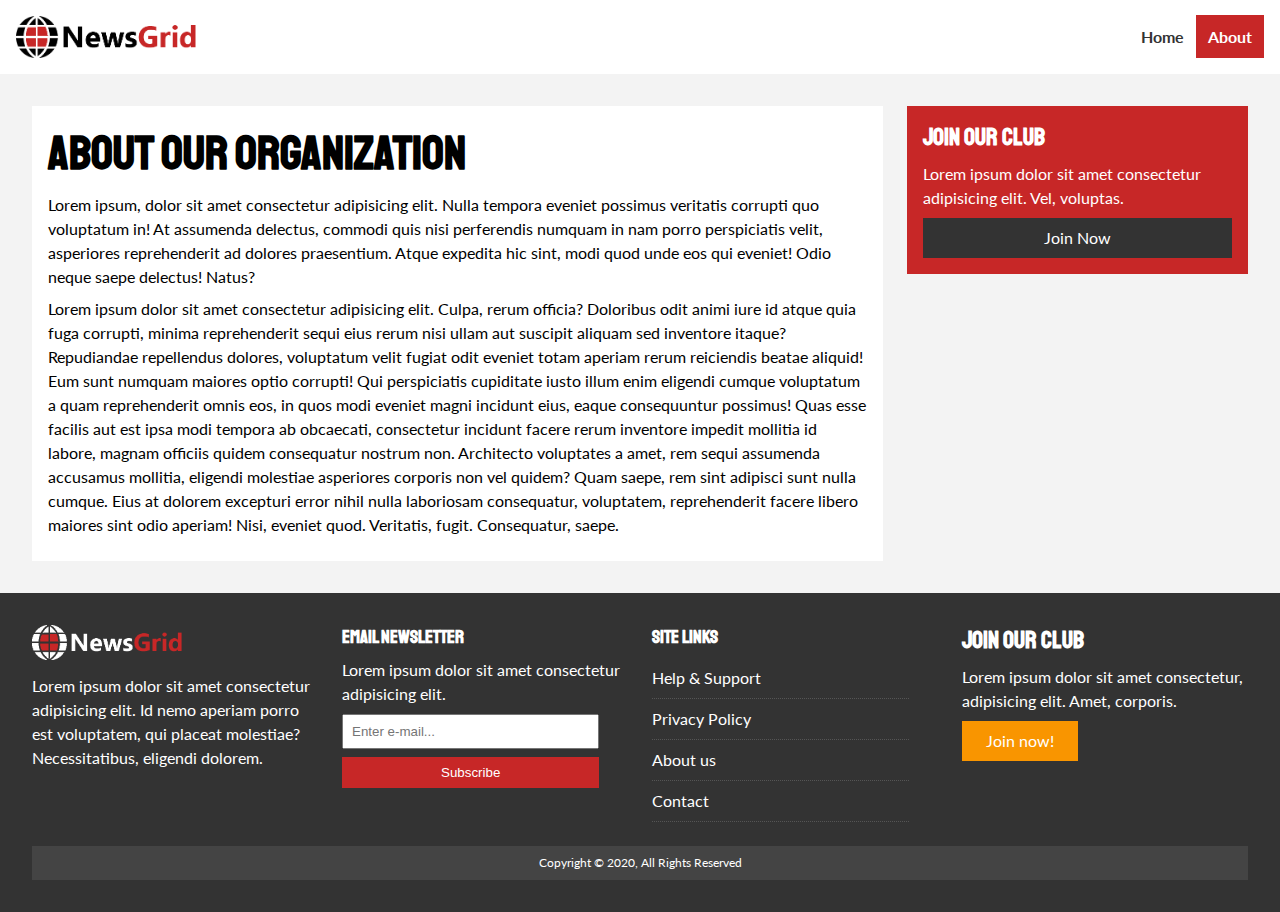
==== about.html @ 5a115e90 "Add files via upload" ====
<!DOCTYPE html>
<html lang="en">
<head>
    <meta charset="UTF-8">
    <meta name="viewport" content="width=device-width, initial-scale=1.0">
    <link rel="stylesheet" href="./CSS/style.css">
    <link rel="stylesheet" media="screen and (max-width: 768px)" href="./CSS/mobile.css">
    <link rel="stylesheet" href="https://cdnjs.cloudflare.com/ajax/libs/font-awesome/5.13.0/css/all.min.css" integrity="sha256-h20CPZ0QyXlBuAw7A+KluUYx/3pK+c7lYEpqLTlxjYQ=" crossorigin="anonymous" />
    <link rel="icon" type="image/x-icon" href="favicon.ico?v=2" />
    <title>NewsGrid || About </title>
</head>
<body>
  <nav id="main-nav">
    <div class="container">
      <img src="/image_resources/image_resources/logo.png" alt="NewsGrid" class="logo">
      <div class="social">
        <a href="http://facebook.com" target="_blank"><i class="fab fa-facebook fa-2x"></i></a>
        <a href="http://twitter.com" target="_blank"><i class="fab fa-twitter fa-2x"></i></a>
        <a href="http://instagram.com" target="_blank"><i class="fab fa-instagram fa-2x"></i></a>
        <a href="http://youtube.com" target="_blank"><i class="fab fa-youtube fa-2x"></i></a>
      </div>
      <ul>
        
         <li> <a href="index.html" >Home</a></li>
        <li> <a href="about.html" class="current">About</a></li>
        
      </ul>
    </div>

  </nav>

  
</section>

<section class="about">
    <div class="container">
        <div class="page-container">
            <article class="card">
                <h1 class="l-heading">About our Organization</h1>
                <p>Lorem ipsum, dolor sit amet consectetur adipisicing elit. Nulla tempora eveniet possimus veritatis corrupti quo voluptatum in! At assumenda delectus, commodi quis nisi perferendis numquam in nam porro perspiciatis velit, asperiores reprehenderit ad dolores praesentium. Atque expedita hic sint, modi quod unde eos qui eveniet! Odio neque saepe delectus! Natus?</p>
                <p>Lorem ipsum dolor sit amet consectetur adipisicing elit. Culpa, rerum officia? Doloribus odit animi iure id atque quia fuga corrupti, minima reprehenderit sequi eius rerum nisi ullam aut suscipit aliquam sed inventore itaque? Repudiandae repellendus dolores, voluptatum velit fugiat odit eveniet totam aperiam rerum reiciendis beatae aliquid! Eum sunt numquam maiores optio corrupti! Qui perspiciatis cupiditate iusto illum enim eligendi cumque voluptatum a quam reprehenderit omnis eos, in quos modi eveniet magni incidunt eius, eaque consequuntur possimus! Quas esse facilis aut est ipsa modi tempora ab obcaecati, consectetur incidunt facere rerum inventore impedit mollitia id labore, magnam officiis quidem consequatur nostrum non. Architecto voluptates a amet, rem sequi assumenda accusamus mollitia, eligendi molestiae asperiores corporis non vel quidem? Quam saepe, rem sint adipisci sunt nulla cumque. Eius at dolorem excepturi error nihil nulla laboriosam consequatur, voluptatem, reprehenderit facere libero maiores sint odio aperiam! Nisi, eveniet quod. Veritatis, fugit. Consequatur, saepe.</p>
            </article>
            <aside class=" card bg-primary">
                <h2>Join Our Club</h2>
                <p>Lorem ipsum dolor sit amet consectetur adipisicing elit. Vel, voluptas.</p>
                <a href="#" class="btn btn-dark btn-block">Join Now</a>
            </aside>
        </div>
    </div>

</section>

<!-- Footer -->
<footer id="main-footer" class="py-2">
  <div class="container footer-container">
    <div>
      <img src="./image_resources/image_resources/logo_light.png" alt="NewsGrid">
      <p>Lorem ipsum dolor sit amet consectetur adipisicing elit. Id nemo aperiam porro est voluptatem, qui placeat molestiae? Necessitatibus, eligendi dolorem.</p>
    </div>
    <div>
    <h3>Email NewsLetter</h3>
    <p>Lorem ipsum dolor sit amet consectetur adipisicing elit.</p>

<form><input type="email" placeholder="Enter e-mail...">
  <input type="submit" value="Subscribe" class="btn btn-primary">
</form></div>
<div>
  <h3>Site links</h3>
  <ul class="list">
    <li><a href="#">Help & Support</a></li>
    <li><a href="#">Privacy Policy</a></li>
    <li><a href="#">About us</a></li>
    <li><a href="#">Contact</a></li>
  </ul>
</div>
<div>
  <h2>Join our club</h2>
  <p>Lorem ipsum dolor sit amet consectetur, adipisicing elit. Amet, corporis.</p>
  <a href="#" class="btn btn-secondary">Join now!</a>
  </div>
<div>
  Copyright &copy; 2020, All Rights Reserved
</div>
</footer>

</body>
</html>
---- CSS/style.css ----
@import url('https://fonts.googleapis.com/css2?family=Lato&family=Staatliches&display=swap');

:root {
    --primary-color: #c72727 ; 
    --secondary-color: #f99500 ;
    --light-color: #f3f3f3;
    --dark-color: #333;
    --max-width: 1100;
}

.category {
    --sport-color: #f99500;
    --ent-color: #a66bbe;
    --tech-color: #009cff;
}

* {
    margin: 0;
    padding: 0;
    box-sizing: border-box;
}

body {
    font-family: 'Lato', sans-serif;
    line-height: 1.5;
    background-color: var(--light-color);
}

a {
    text-decoration: none;
    color: #333;
}

ul {
    list-style: none;
}

img {
    width: 100%;
}

h1, h2, h3, h4, h5, h6 {
    font-family: 'Staatliches', cursive;
    margin-bottom: .55rem;
    line-height: 1.3;
}

p {
    margin: .5rem 0;
}
/* Utility */

.container {
    max-width: var(--max-width);
    margin: auto;
    padding: 0 2rem;
    overflow: hidden;
}

.category {
    display: inline-block;
    color: #fff;
    font-size: 0.55rem;
    text-transform: uppercase;
    padding: 0.4rem 0.6rem;
    border-radius: 15px;
    margin-bottom: 0.5rem;
}

.category-sports {
    background-color: var(--sport-color);
}

.category-ent {
    background-color: var(--ent-color);
}
.category-tech {
    background-color: var(--tech-color);
}

.btn {
    display: inline-block;
    border: none;
    background: var(--dark-color);
    color: #fff;
    padding: 0.5rem 1.5rem;
}

.btn-light {
    background: var(--light-color);
}

.btn-primary {
    background: var(--primary-color);
}

.btn-secondary {
    background: var(--secondary-color);
}

.btn-block {
    display: block;
    width: 100%;
    text-align: center;
}
.btn:hover {
    opacity: 0.9;
}

.card {
    background-color: #fff;
    padding: 1rem;
}

.bg-dark {
    background-color: var(--dark-color);
    color: #fff;
}

.bg-primary {
    background-color: var(--primary-color);
    color: #fff;
}

.bg-secondary {
    background-color: var(--secondary-color);
    color: #fff;
}

.py-1 {
    padding: 1.5rem 0;
}

.py-2 {
    padding: 2rem 0;
}

.py-3 {
    padding: 3rem 0;
}

.p-1 {
    padding: 1.5rem;
}

.p-2 {
    padding: 2rem;
}

.p-3 {
    padding: 3rem;
}

.bg-dark h1, .bg-dark h2, .bg-dark h3, .bg-dark a, .bg-primary h1, .bg-primary h2, .bg-primary h3,.bg-primary a, .bg-secondary h1, .bg-secondary h2, .bg-secondary h3, .bg-secondary a {
    color: #fff;
}

.list li {
    padding: .5rem 0;
    border-bottom: #555 dotted 1px;
    width: 90%;
}

.list li a:hover {
    color: var(--primary-color)!important;
}

/* Inner page container */

.page-container {
    display: grid;
    grid-template-columns: 5fr 2fr;
    margin: 2rem 0;
    grid-gap: 1.5rem;
}

.page-container > *:first-child {
    grid-row: 1 / span 3;
}

.l-heading {
    font-size: 3rem;
}



/* Nav */

#main-nav {
    background-color: #fff;
    position: sticky;
    top: 0;
    z-index: 2;
}

#main-nav .container {
    display: grid;
    grid-template-columns: 6fr 3fr 2fr;
    padding: 1rem;
    align-items: center;
}

#main-nav .logo {
    width: 180px;
}

#main-nav ul {
    justify-self: end;
    display: flex;
}

#main-nav ul li a {
    padding: 0.75rem;
    font-weight: bold;
}

#main-nav ul li a.current {
    background-color: var(--primary-color);
    color: #fff;
}

#main-nav ul li a:hover {
    background: var(--light-color);
    color: var(--dark-color);
}

#main-nav .social {
    justify-self: center;
}

#main-nav .social a {
    color: #777;
    margin-right: .5rem;
}

/* showcase */

#showcase {
    color: #fff;
    background-color: #333;
    padding: 2rem;
    position: relative;
}

#showcase:before{
    content: '';
    background: url(../image_resources/image_resources/featured.jpg) no-repeat center center/cover;
    position: absolute;
    top: 0;
    left: 0;
    width: 100%;
    height: 100%;
    opacity: 0.4;
}

#showcase .showcase-container {
    display: grid;
    grid-template-columns: repeat(2, 1fr);
    justify-content: center;
    align-items: center;
    height: 50vh;
} 

#showcase .showcase-content {
    z-index: 1;
}

#showcase .showcase-content p {
    margin-bottom: 1rem;
}

/* Home articles */

#home-articles .articles-container {
    display: grid;
    grid-template-columns: repeat(3, 1fr);
    grid-gap: 1rem;
}

#home-articles .articles-container > *:first-child  {
    display: grid;
    grid-template-columns: repeat(2,1fr);
    grid-gap: 1rem;
    align-items: center;
    grid-column: 1 / span 2;
}

#home-articles .articles-container > *:last-child {
    grid-column: 2 / span 2;
    display: grid;
    grid-template-columns: repeat(2,1fr);
    grid-gap: 1rem;
    align-items: center;
}

article .meta {
    display: flex;
    justify-content: space-between;
    align-items: center;
    background-color: #eee;
    padding: 0.5rem;
}

article .meta .category {
    margin-top: 0.4rem;
}

/* Footer */

#main-footer{
    background-color: var(--dark-color);
    color: #fff;
}

#main-footer img {
    width: 150px;
}

#main-footer a {
    color: #fff;
}

#main-footer .footer-container {
    display: grid;
    grid-template-columns: repeat(4, 1fr);
    grid-gap: 1.5rem;
}

#main-footer .footer-container > *:last-child {
    background: #444 ;
    grid-column: 1 / span 4;
    padding: .5rem;
    text-align: center;
    font-size: 0.75rem;
}

#main-footer .footer-container input[type='email'] {
    width: 90%;
    padding: 0.5rem;
    margin-bottom: 0.5rem;
}

#main-footer .footer-container input[type='submit']{
    width: 90%;
}
---- CSS/mobile.css ----
/* Navgation */

#main-nav .social {
    display: none;
}

#main-nav .container {
    grid-template-columns: 1fr;
    grid-gap: 1.2rem;
}

#main-nav ul, #main-nav .logo {
    justify-self: center;
}

#main-nav ul li a {
    padding: 0.5rem;
}
#home-articles .articles-container {
    grid-template-columns: repeat(2, 1fr);
  }
  
  #home-articles .articles-container > *:first-child, #home-articles .articles-container > *:last-child
   {
    grid-template-columns: 1fr;
    grid-column: 1;
  }

/* I decided to span the last child :)*/ 

  #home-articles .articles-container > *:last-child {
      grid-column: 1 / span 2;
  } 

  

/* Smallers devices */

@media(max-width: 600px) {
    /* Stack grid itens */

    #showcase .showcase-container,
#home-articles .articles-container,
  #main-footer .footer-container {
    grid-template-columns: 1fr;
  }

  #home-articles .articles-container > *:last-child {
    grid-template-columns: 1fr;
    grid-column: 1;
} 

  #main-footer .footer-container >*:last-child {
    grid-column: 1;
  }

  #main-footer .footer-container > *:first-child,
  #main-footer .footer-container > *:nth-child(2){
    border-bottom: #444 dotted 1px;
    padding-bottom: 1rem;
  }

  .page-container {
    grid-template-columns: 1fr;
    text-align: center;
  }

  .page-container > *:first-child {
    grid-row: 1;
  }

  .l-heading {
      font-size: 2rem;
  }
  
  
  


}
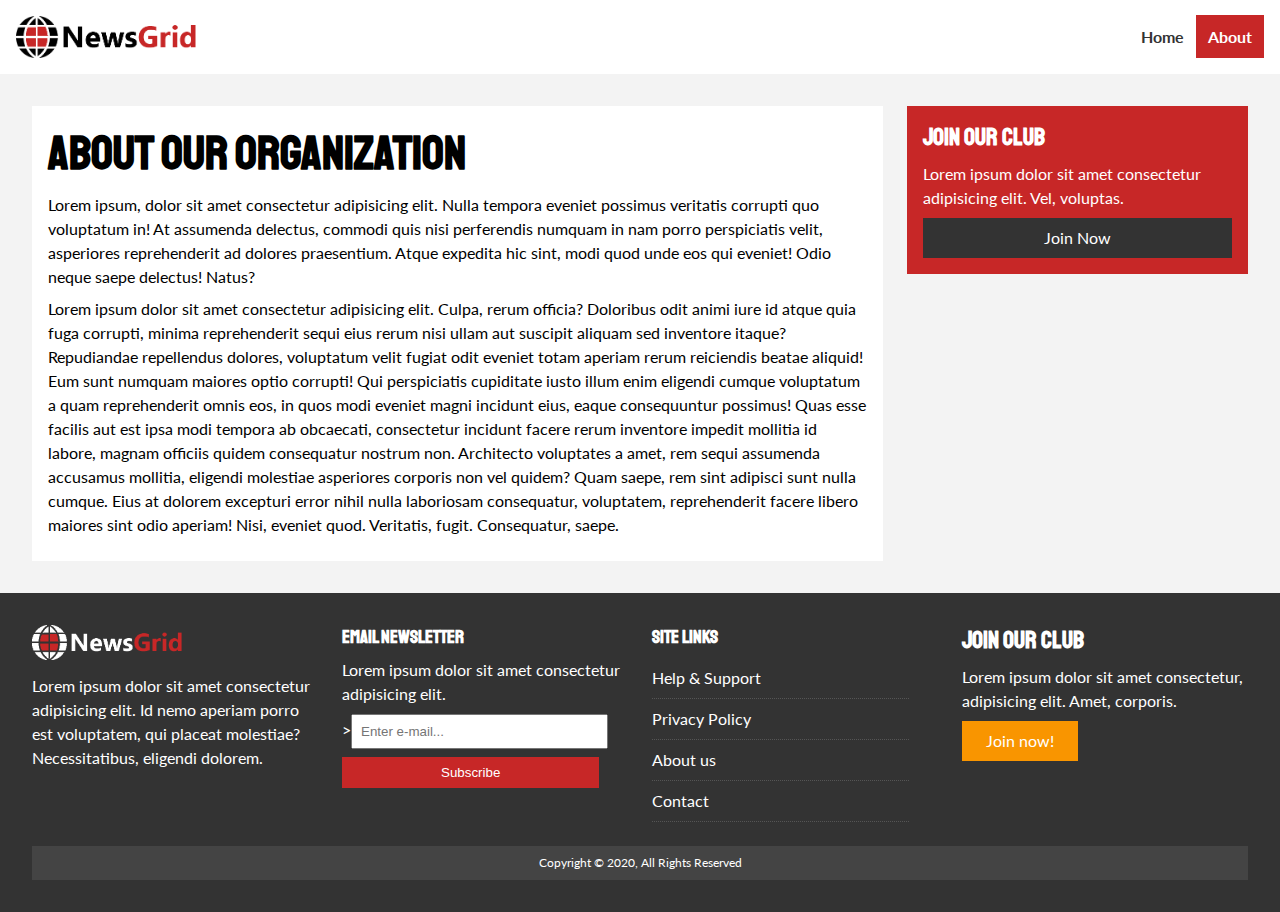
==== commit 62ec9107: "Update about.html" ====
--- a/about.html
+++ b/about.html
@@ -61,7 +61,7 @@
     <h3>Email NewsLetter</h3>
     <p>Lorem ipsum dolor sit amet consectetur adipisicing elit.</p>
 
-<form><input type="email" placeholder="Enter e-mail...">
+ <form name="contact" method="POST" data-netlify="true"> ><input type="email" placeholder="Enter e-mail...">
   <input type="submit" value="Subscribe" class="btn btn-primary">
 </form></div>
 <div>
@@ -84,4 +84,4 @@
 </footer>
 
 </body>
-</html>+</html>
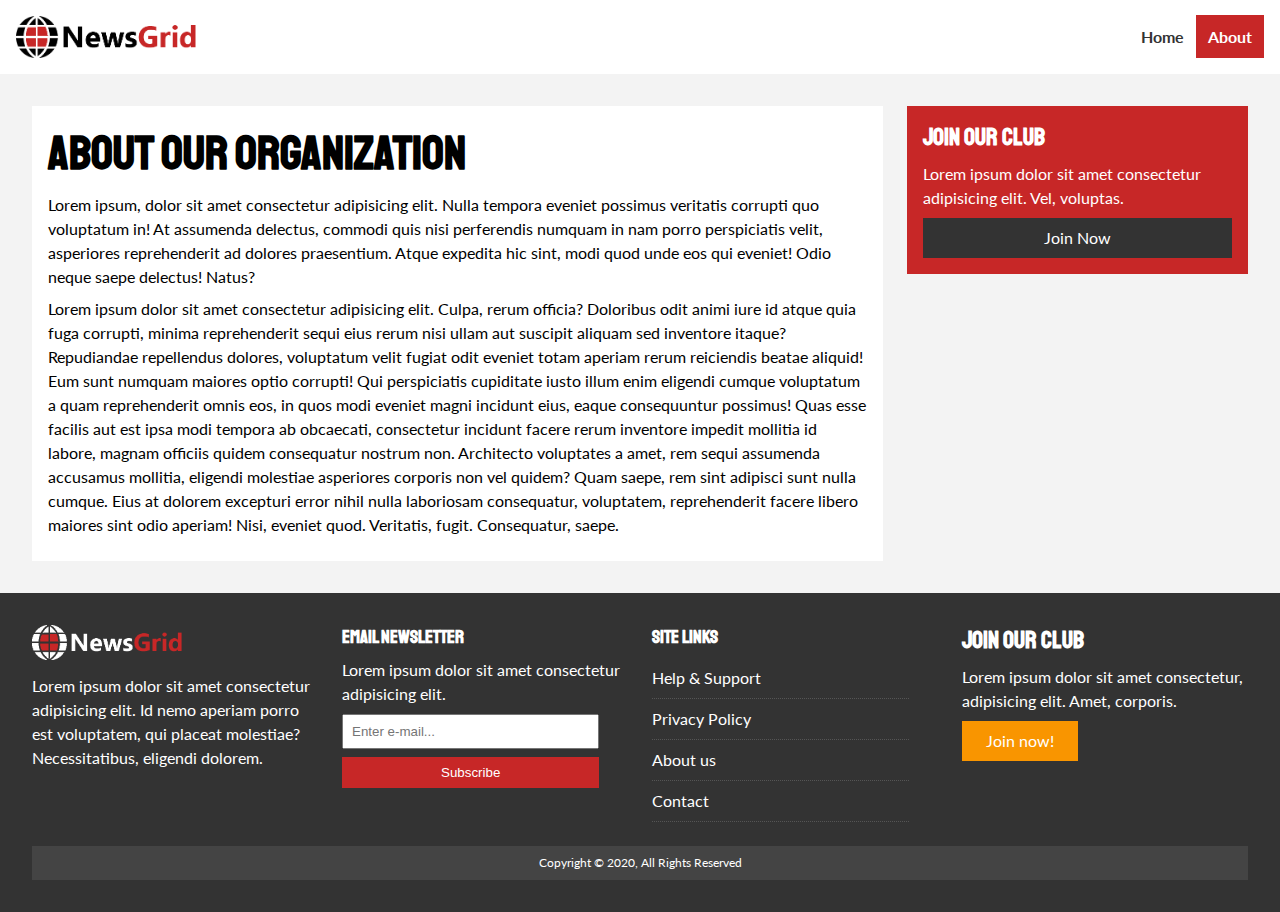
==== commit c204df65: "Update about.html" ====
--- a/about.html
+++ b/about.html
@@ -61,7 +61,7 @@
     <h3>Email NewsLetter</h3>
     <p>Lorem ipsum dolor sit amet consectetur adipisicing elit.</p>
 
- <form name="contact" method="POST" data-netlify="true"> ><input type="email" placeholder="Enter e-mail...">
+ <form name="contact" method="POST" data-netlify="true"><input type="email" placeholder="Enter e-mail...">
   <input type="submit" value="Subscribe" class="btn btn-primary">
 </form></div>
 <div>
